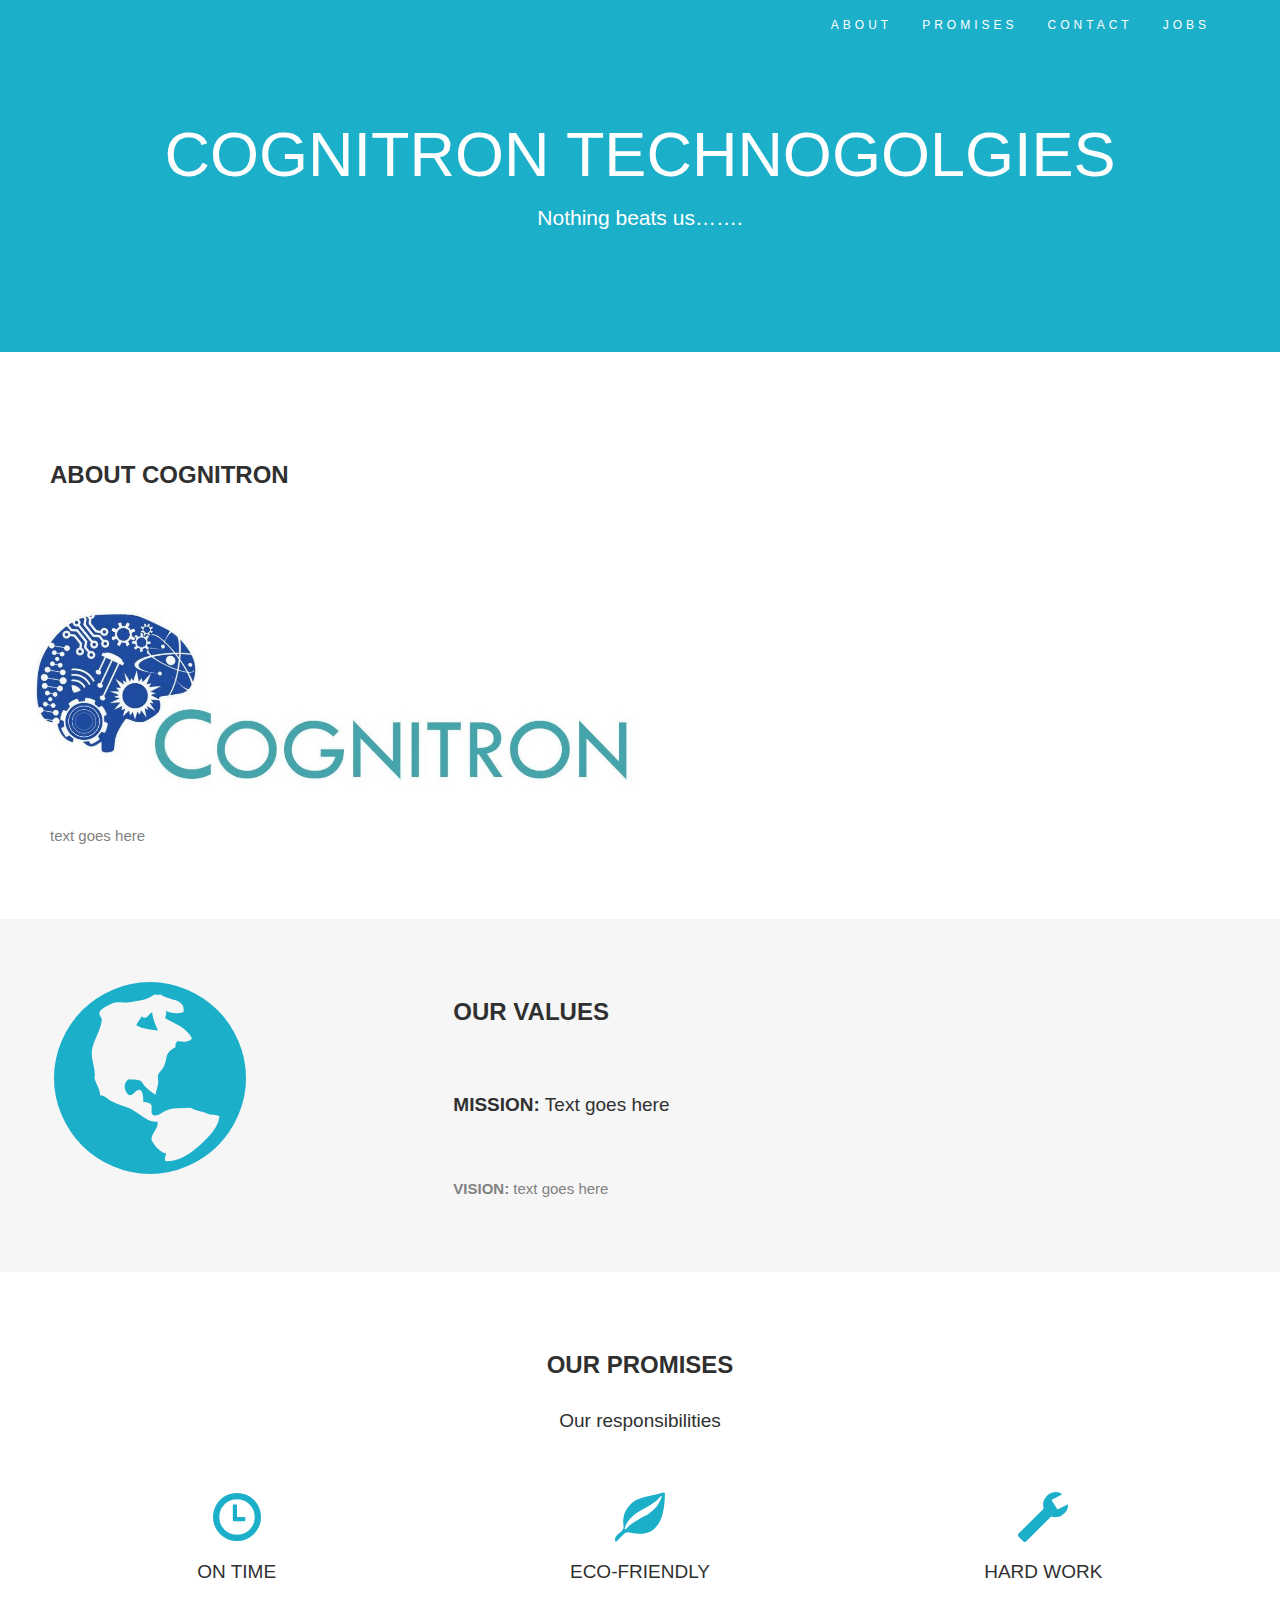
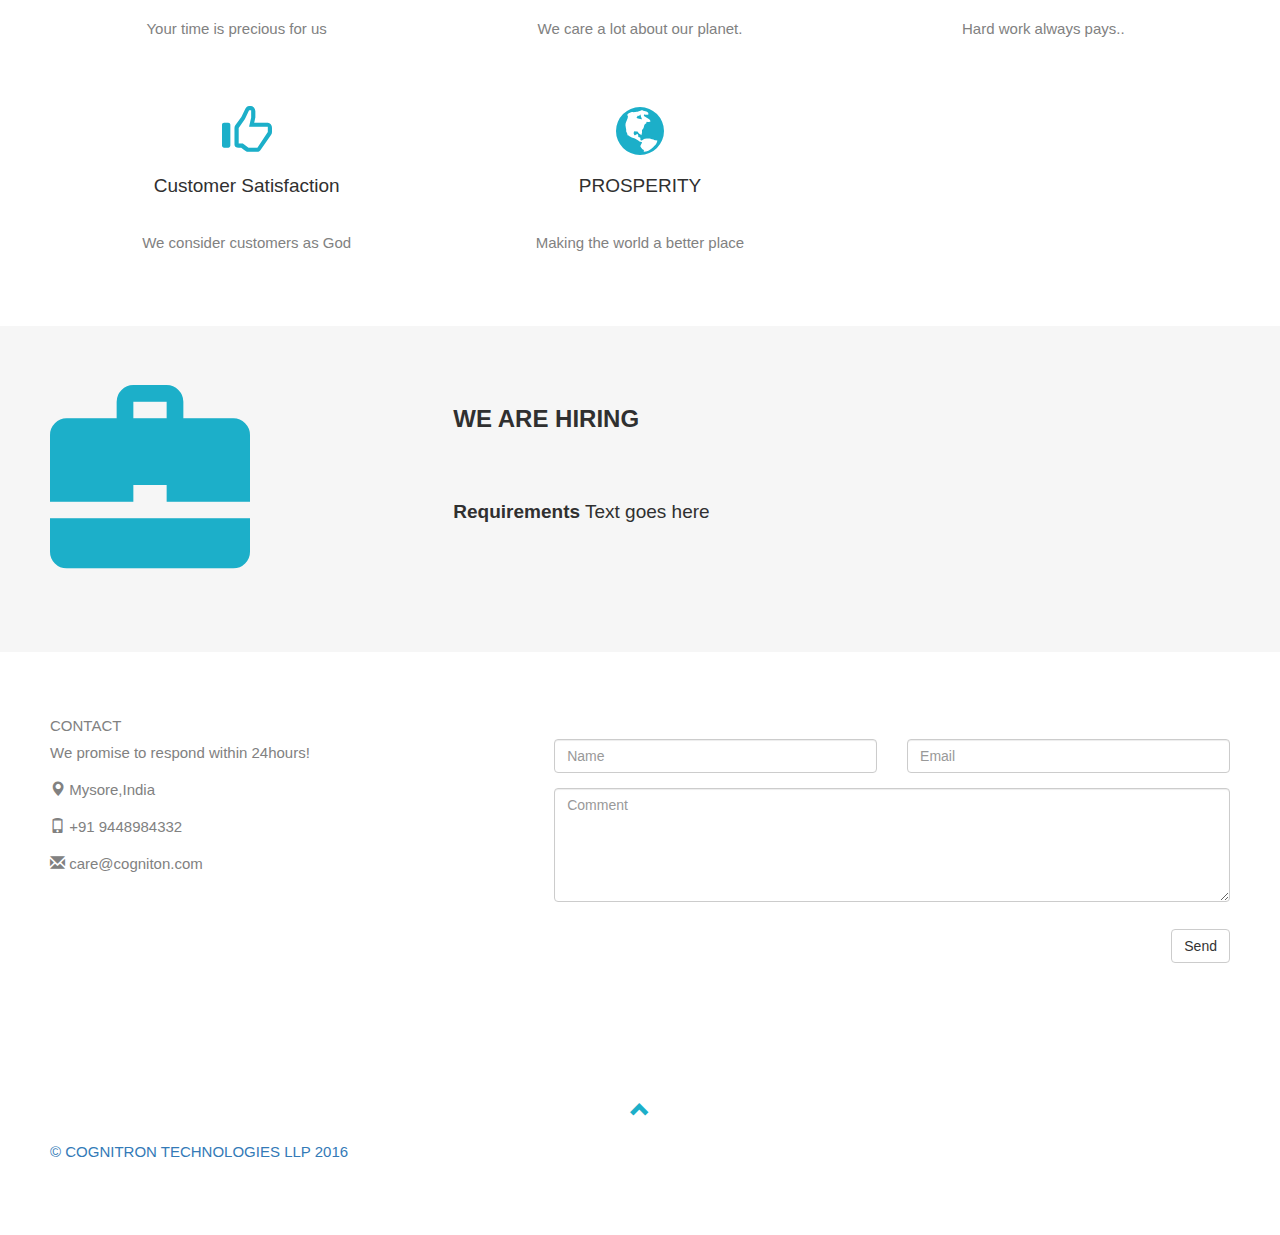
==== COMPANY1.htm @ 0b88d30f "Add files via upload" ====
<!DOCTYPE html>
<html lang="en">
<head>
  
  <title>COGNITRON</title>
  <meta charset="utf-8">
  <meta name="viewport" content="width=device-width, initial-scale=1">
  <link rel="stylesheet" href="https://maxcdn.bootstrapcdn.com/bootstrap/3.3.7/css/bootstrap.min.css">
  
  <script src="https://maxcdn.bootstrapcdn.com/bootstrap/3.3.7/js/bootstrap.min.js"></script>
  <style>
  body {
      font: 400 15px Lato, sans-serif;
      line-height: 1.8;
      color: #818181;
  }
  h2 {
      font-size: 24px;
      text-transform: uppercase;
      color: #303030;
      font-weight: 600;
      margin-bottom: 30px;
  }
  h4 {
      font-size: 19px;
      line-height: 1.375em;
      color: #303030;
      font-weight: 400;
      margin-bottom: 30px;
  }
  .jumbotron {
      background-color: #1CAFC9;
      color: #fff;
      padding: 100px 25px;
      font-family: Montserrat, sans-serif;
  }
  .container-fluid {
      padding: 60px 50px;
  }
  .bg-grey {
      background-color: #f6f6f6;
  }
  .logo-small {
      color:#1CAFC9  ;
      font-size: 50px;
  }
  .logo {
      color: #1CAFC9 ;
      font-size: 200px;
  }
  .thumbnail {
      padding: 0 0 15px 0;
      border: none;
      border-radius: 0;
  }
   .item h4 {
      font-size: 19px;
      line-height: 1.375em;
      font-weight: 400;
      font-style: italic;
      margin: 70px 0;
  }
  .item span {
      font-style: normal;
  }
  .panel {
      border: 1px solid #2B74C0;
      transition: box-shadow 0.5s;
  }
  .panel:hover {
      box-shadow: 5px 0px 40px rgba(0,0,0, .2);
  }
  .panel-footer .btn:hover {
      border: 1px solid #2B74C0;
      
      color:#2B74C0;
  }
  .panel-heading {
      color: #fff !important;
      background-color: #1CAFC9;
      padding: 25px;
      border-bottom: 1px solid transparent;
      border-top-left-radius: 0px;
      border-top-right-radius: 0px;
      border-bottom-left-radius: 0px;
      border-bottom-right-radius: 0px;
  }
  .panel-footer {
      background-color: white !important;
  }
  .panel-footer h3 {
      font-size: 32px;
  }
  .panel-footer h4 {
      color: #aaa;
      font-size: 14px;
  }
  .panel-footer .btn {
      margin: 15px 0;
      background-color: #2B74C0  ;
      color: #fff;
  }
  .navbar {
      margin-bottom: 0;
      background-color:#1CAFC9;
      z-index: 9999;
      border: 0;
      font-size: 12px !important;
      line-height: 1.42857143 !important;
      letter-spacing: 4px;
      border-radius: 0;
      font-family: Montserrat, sans-serif;
  }
  .navbar li a, .navbar .navbar-brand {
      color: #fff !important;
  }
  .navbar-nav li a:hover, .navbar-nav li.active a {
      color: #2B74C0   !important;
      background-color: #fff !important;
  }
  .navbar-default .navbar-toggle {
      border-color: transparent;
      color: #fff !important;
  }
  footer .glyphicon {
      font-size: 20px;
      margin-bottom: 20px;
      color: #1CAFC9  
  }
 #logoim{
    width:50%;
    height:100%;
   }
  
  @media screen and (max-width: 768px) {
    .col-sm-4 {
      text-align: center;
      margin: 25px 0;
    }
    .btn-lg {
        width: 100%;
        margin-bottom: 35px;
    }
  }
  @media screen and (max-width: 480px) {
    .logo {
        font-size: 150px;
    }
  }
  </style>
</head>
<body id="myPage" data-spy="scroll" data-target=".navbar" data-offset="60">

<nav class="navbar navbar-default navbar-fixed-top">
  <div class="container">
    <div class="navbar-header">
      <button type="button" class="navbar-toggle" data-toggle="collapse" data-target="#myNavbar">
        <span class="icon-bar"></span>
        <span class="icon-bar"></span>
        <span class="icon-bar"></span>
      </button>
         </div>
    <div class="collapse navbar-collapse" id="myNavbar">
      <ul class="nav navbar-nav navbar-right">
        <li><a href="#about">ABOUT</a></li>
        <li><a href="#services">PROMISES</a></li>
        <li><a href="#contact">CONTACT</a></li>
	 <li><a href=#jobs>JOBS</a></li>
      </ul>
    </div>
  </div>
</nav>

<div class="jumbotron text-center">
  <h1>COGNITRON TECHNOGOLGIES</h1>
  <p> Nothing beats us…….</p>
  
</div>


<div id="about" class="container-fluid">
  <div class="row">
    <div class="col-sm-8">
      <h2>About Cognitron</h2><br>
  
      
    </div>
       <img id=logoim src=logo.jpg></span>
    </div>
<p>text goes here</p>
  </div>
</div>

<div class="container-fluid bg-grey">
  <div class="row">
    <div class="col-sm-4">
      <span class="glyphicon glyphicon-globe logo slideanim"></span>
    </div>
    <div class="col-sm-8">
      <h2>Our Values</h2><br>
      <h4><strong>MISSION:</strong> Text goes here</h4><br>
      <p><strong>VISION:</strong> text goes here</p>
    </div>
  </div>
</div>


<div id="services" class="container-fluid text-center">
  <h2>OUR PROMISES</h2>
  <h4>Our responsibilities  </h4>
  <br>
  <div class="row slideanim">
    <div class="col-sm-4">
      <span class="glyphicon glyphicon-time logo-small"></span>
      <h4>ON TIME</h4>
      <p>Your time is precious for us</p>
    </div>
    <div class="col-sm-4">
      <span class="glyphicon glyphicon-leaf logo-small"></span>
      <h4>ECO-FRIENDLY</h4>
      <p>We care a lot about our planet.</p>
    </div>
    <div class="col-sm-4">
      <span class="glyphicon glyphicon-wrench logo-small"></span>
      <h4>HARD WORK</h4>
      <p>Hard work always pays..</p>
    </div>
  </div>
  <br><br>
      <div class="col-sm-4">
      <span class="glyphicon glyphicon-thumbs-up logo-small"></span>
      <h4>Customer Satisfaction</h4>
      <p>We consider customers as God</p>
    </div>
    <div class="col-sm-4">
      <span class="glyphicon glyphicon-globe logo-small"></span>
      <h4 style="color:#303030;">PROSPERITY</h4>
      <p>Making the world a better place</p>
    </div>
  </div>
</div>


  <div id=jobs class="container-fluid bg-grey">
  <div class="row">
    <div class="col-sm-4">
      <span class="glyphicon glyphicon-briefcase logo slideanim"></span>
    </div>
    <div class="col-sm-8">
      <h2>We are hiring</h2><br>
      <h4><strong>Requirements</strong> Text goes here</h4><br>
      
    </div>
  </div>
</div>
  
    


<div id="contact" class="container-fluid >
  <h2 class="text-center">CONTACT</h2>
  <div class="row">
    <div class="col-sm-5">
      <p>We promise to respond within 24hours!</p>
      <p><span class="glyphicon glyphicon-map-marker"></span>  Mysore,India</p>
      <p><span class="glyphicon glyphicon-phone"></span>  +91 9448984332</p>
      <p><span class="glyphicon glyphicon-envelope"></span>  care@cogniton.com</p>
    </div>
    <div class="col-sm-7 slideanim">
      <div class="row">
        <div class="col-sm-6 form-group">
          <input class="form-control" id="name" name="name" placeholder="Name" type="text" required>
        </div>
        <div class="col-sm-6 form-group">
          <input class="form-control" id="email" name="email" placeholder="Email" type="email" required>
        </div>
      </div>
      <textarea class="form-control" id="comments" name="comments" placeholder="Comment" rows="5"></textarea><br>
      <div class="row">
        <div class="col-sm-12 form-group">
          <button class="btn btn-default pull-right" type="submit">Send</button>
        </div>
      </div>
    </div>
  </div>
</div>



<footer class="container-fluid text-center">
  <a href="#myPage" title="To Top">
    <span class="glyphicon glyphicon-chevron-up"></span>
   <p align=left>&copy COGNITRON TECHNOLOGIES LLP 2016</p>
  </a>
  
</footer>


</body>
</html>
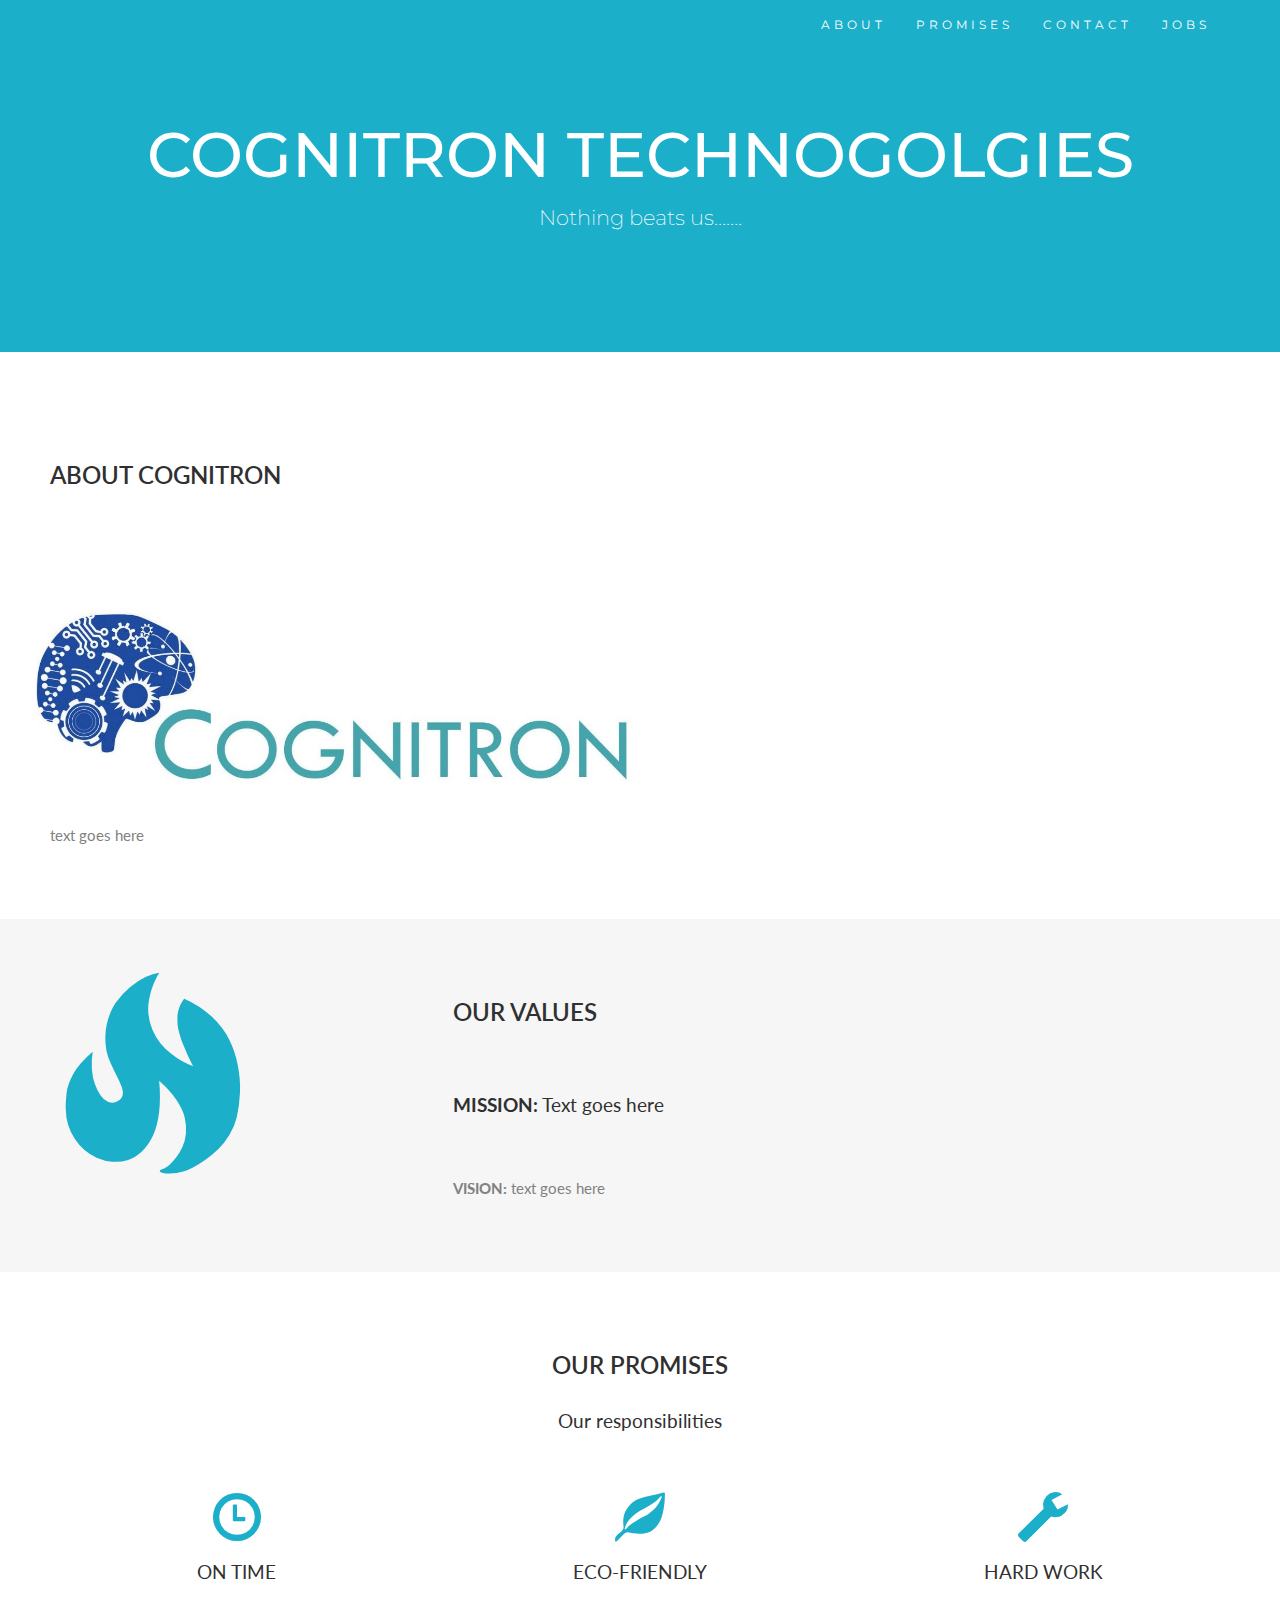
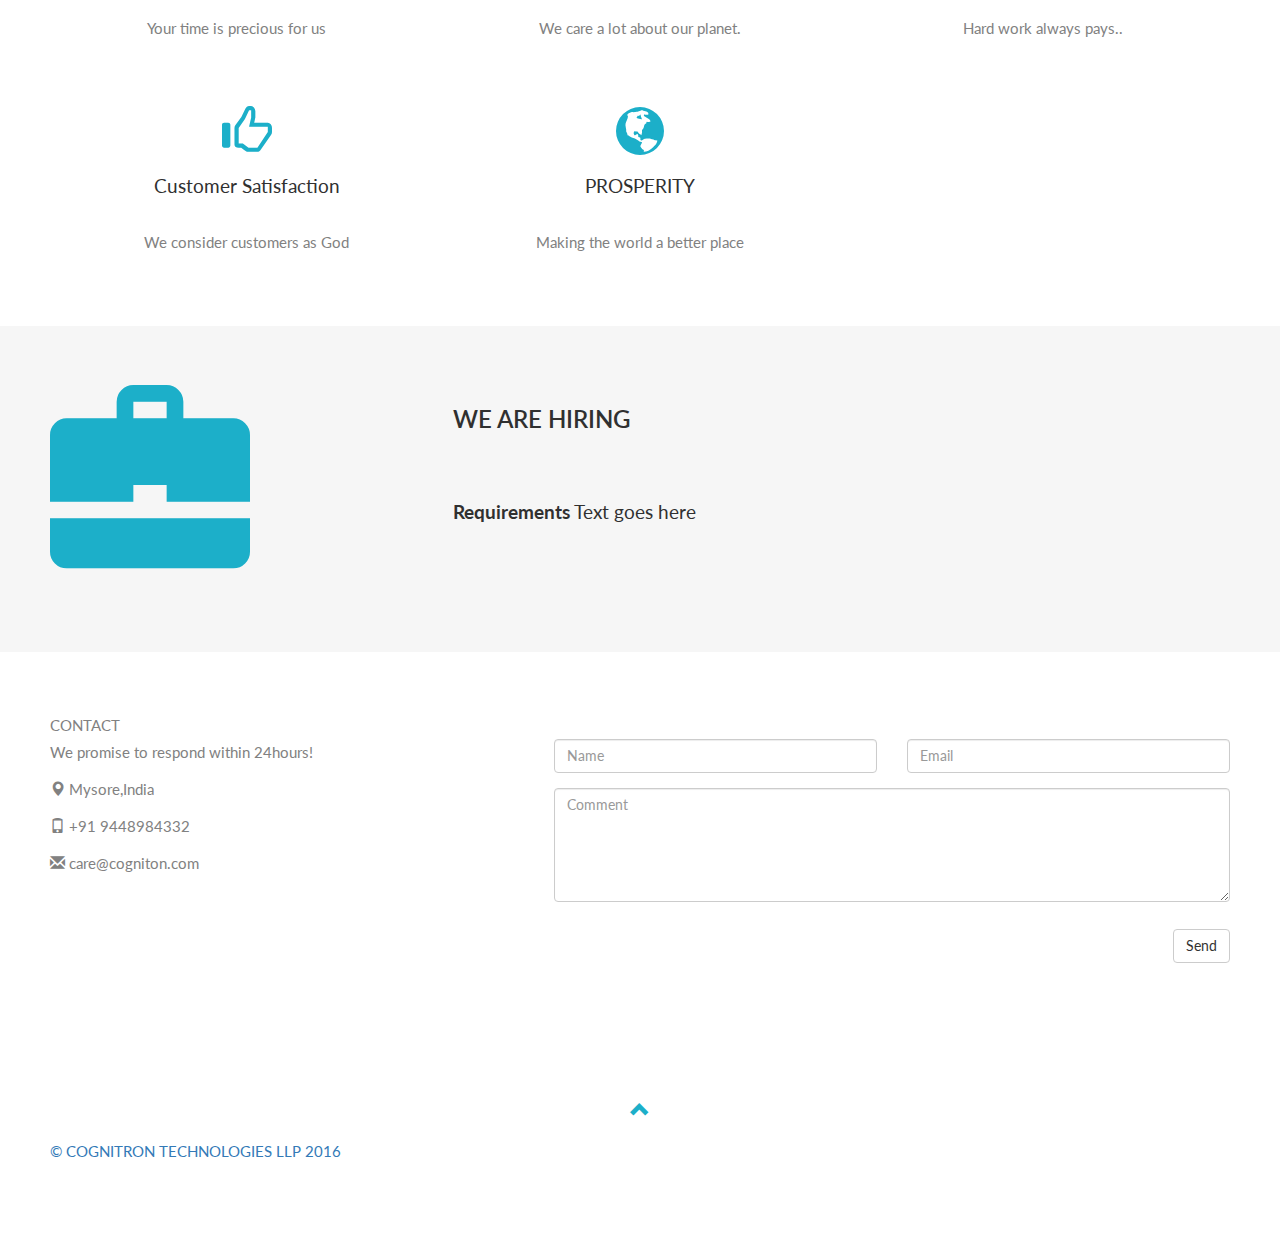
==== commit aa13da0b: "Add files via upload" ====
--- a/COMPANY1.htm
+++ b/COMPANY1.htm
@@ -5,8 +5,10 @@
   <title>COGNITRON</title>
   <meta charset="utf-8">
   <meta name="viewport" content="width=device-width, initial-scale=1">
-  <link rel="stylesheet" href="https://maxcdn.bootstrapcdn.com/bootstrap/3.3.7/css/bootstrap.min.css">
-  
+<link rel="stylesheet" href="https://maxcdn.bootstrapcdn.com/bootstrap/3.3.7/css/bootstrap.min.css">
+  <link href="https://fonts.googleapis.com/css?family=Montserrat" rel="stylesheet" type="text/css">
+  <link href="https://fonts.googleapis.com/css?family=Lato" rel="stylesheet" type="text/css">
+  <script src="https://ajax.googleapis.com/ajax/libs/jquery/3.1.1/jquery.min.js"></script>
   <script src="https://maxcdn.bootstrapcdn.com/bootstrap/3.3.7/js/bootstrap.min.js"></script>
   <style>
   body {
@@ -194,7 +196,7 @@
 <div class="container-fluid bg-grey">
   <div class="row">
     <div class="col-sm-4">
-      <span class="glyphicon glyphicon-globe logo slideanim"></span>
+      <span class="glyphicon glyphicon-fire logo slideanim"></span>
     </div>
     <div class="col-sm-8">
       <h2>Our Values</h2><br>
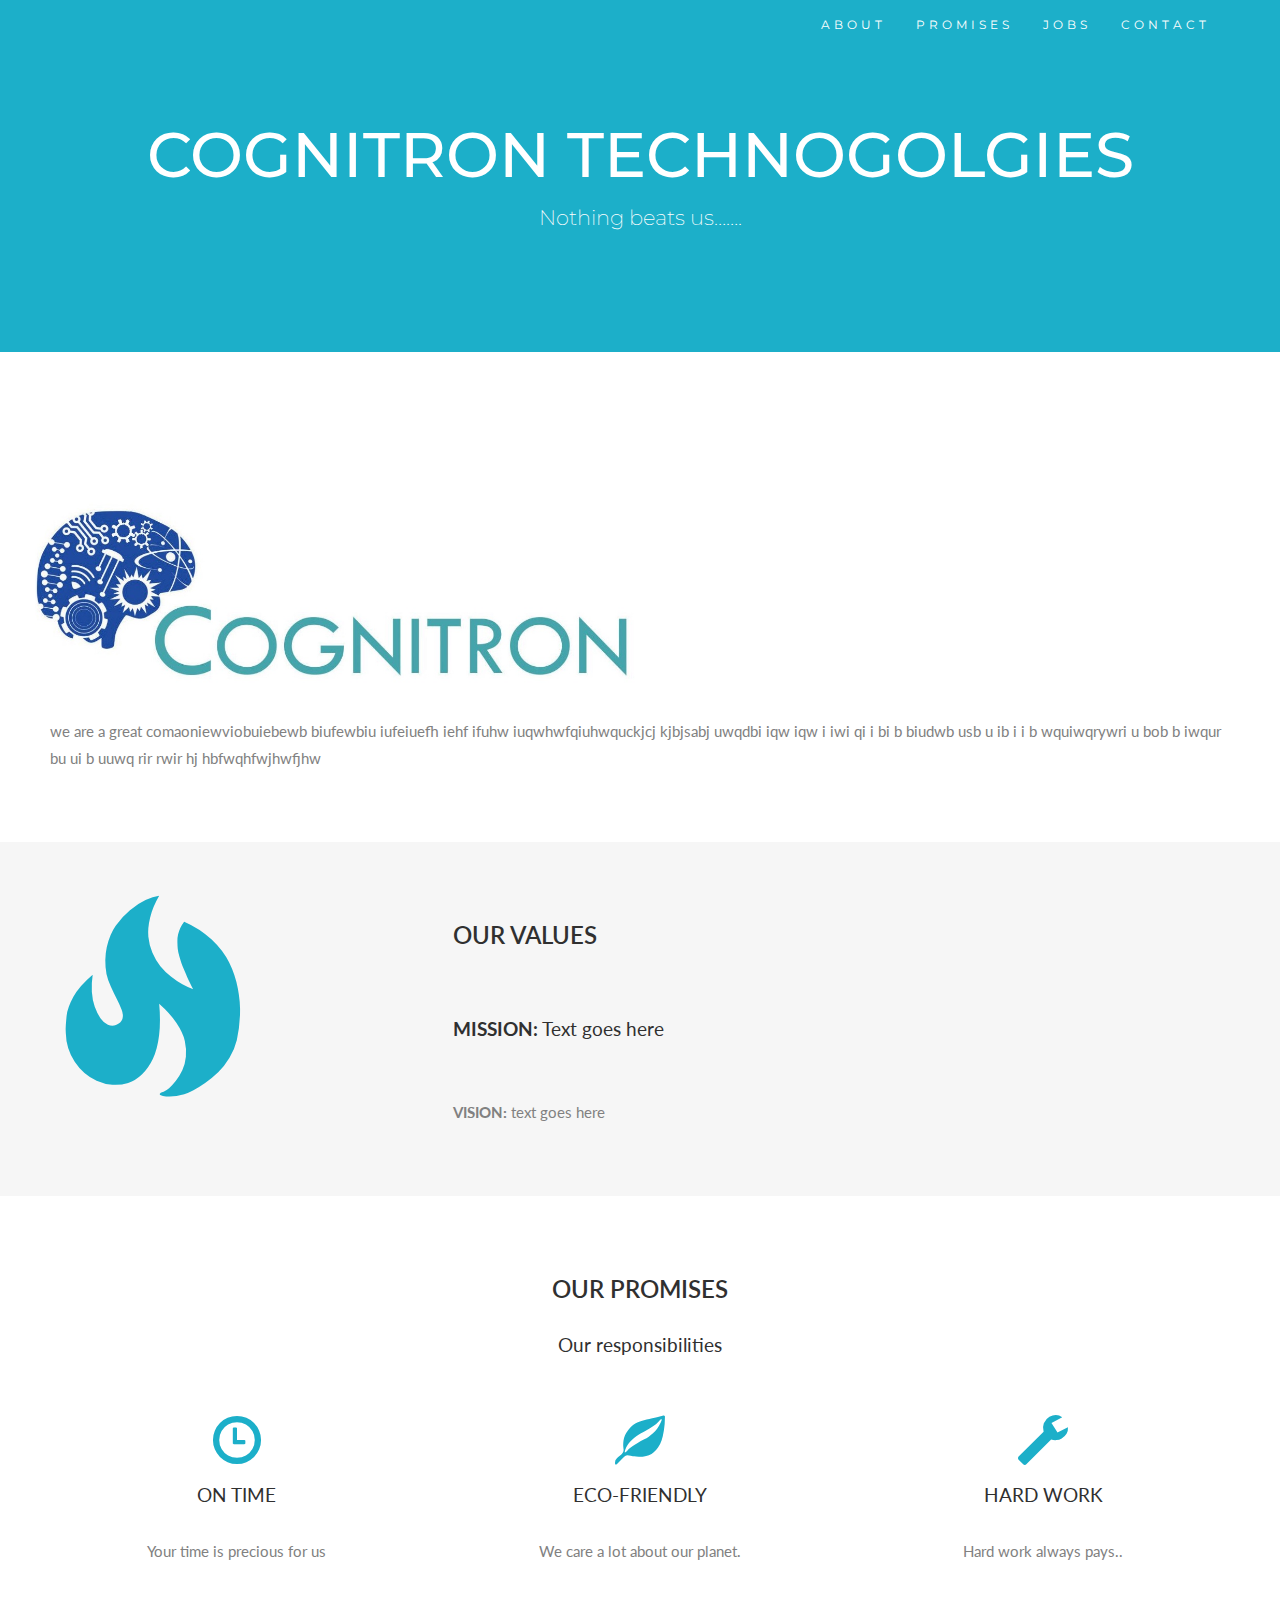
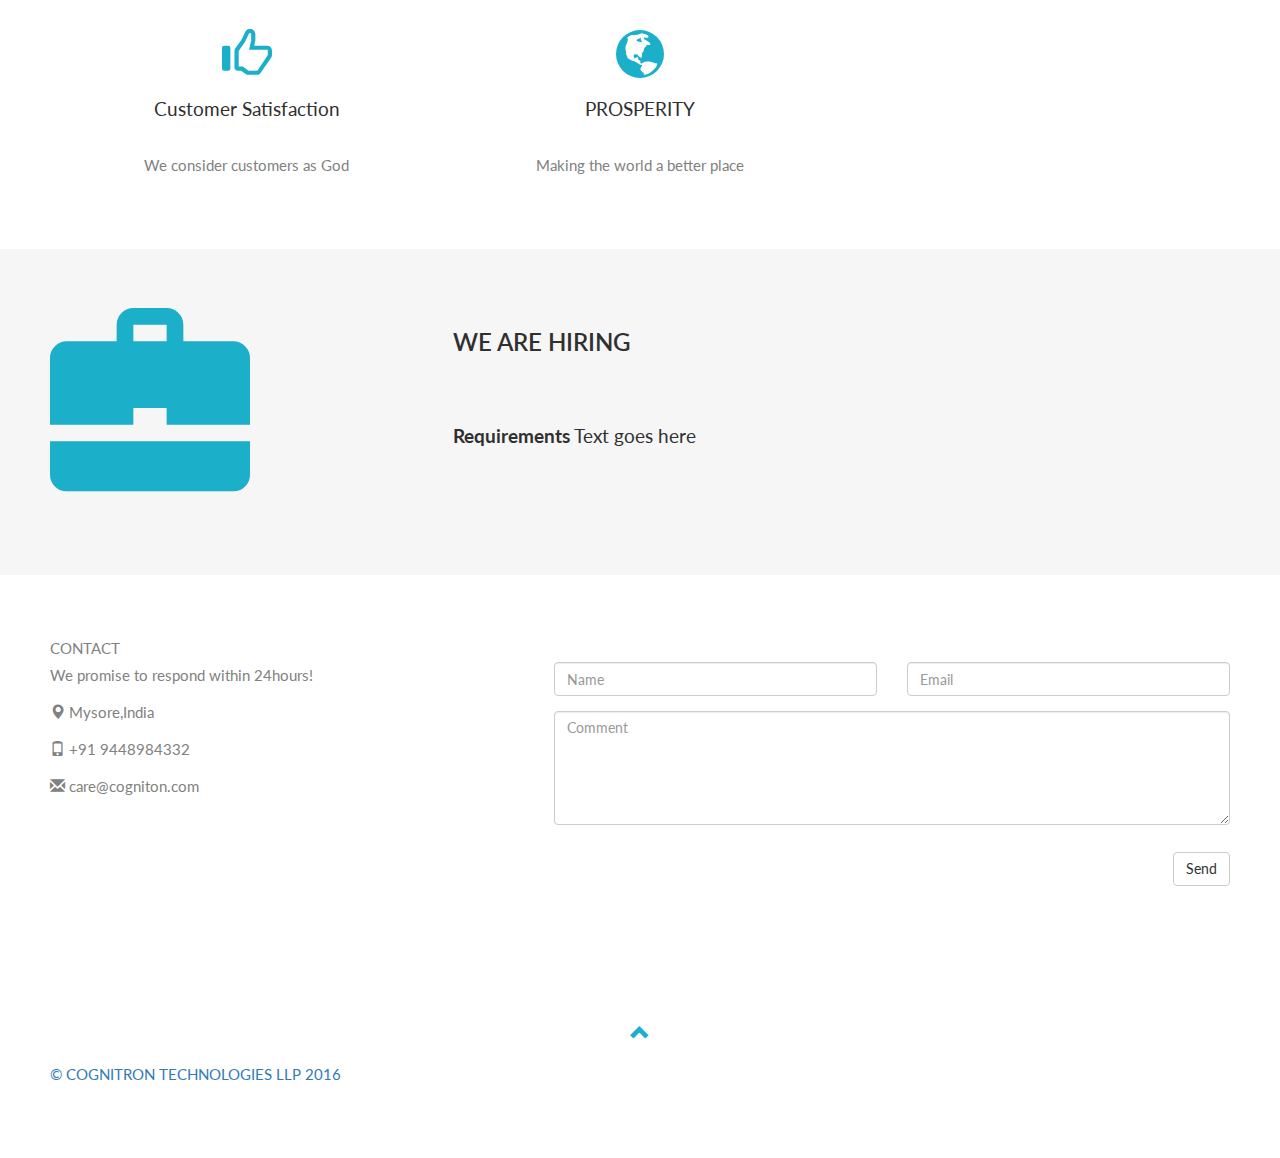
==== commit 37c2bf4f: "Add files via upload" ====
--- a/COMPANY1.htm
+++ b/COMPANY1.htm
@@ -88,7 +88,7 @@
       border-bottom-right-radius: 0px;
   }
   .panel-footer {
-      background-color: white !important;
+      background-color: white ;
   }
   .panel-footer h3 {
       font-size: 32px;
@@ -166,8 +166,9 @@
       <ul class="nav navbar-nav navbar-right">
         <li><a href="#about">ABOUT</a></li>
         <li><a href="#services">PROMISES</a></li>
+	<li><a href=#jobs>JOBS</a></li>
         <li><a href="#contact">CONTACT</a></li>
-	 <li><a href=#jobs>JOBS</a></li>
+	 
       </ul>
     </div>
   </div>
@@ -182,14 +183,10 @@
 
 <div id="about" class="container-fluid">
   <div class="row">
-    <div class="col-sm-8">
-      <h2>About Cognitron</h2><br>
-  
-      
-    </div>
-       <img id=logoim src=logo.jpg></span>
-    </div>
-<p>text goes here</p>
+   
+       <img id=logoim src=logo.jpg>
+    </div>
+<p>we are a great comaoniewviobuiebewb  biufewbiu  iufeiuefh  iehf ifuhw  iuqwhwfqiuhwquckjcj  kjbjsabj uwqdbi  iqw iqw  i iwi qi i bi b biudwb  usb u ib i i b wquiwqrywri  u bob b iwqur bu ui b uuwq rir rwir hj hbfwqhfwjhwfjhw</p>
   </div>
 </div>
 
